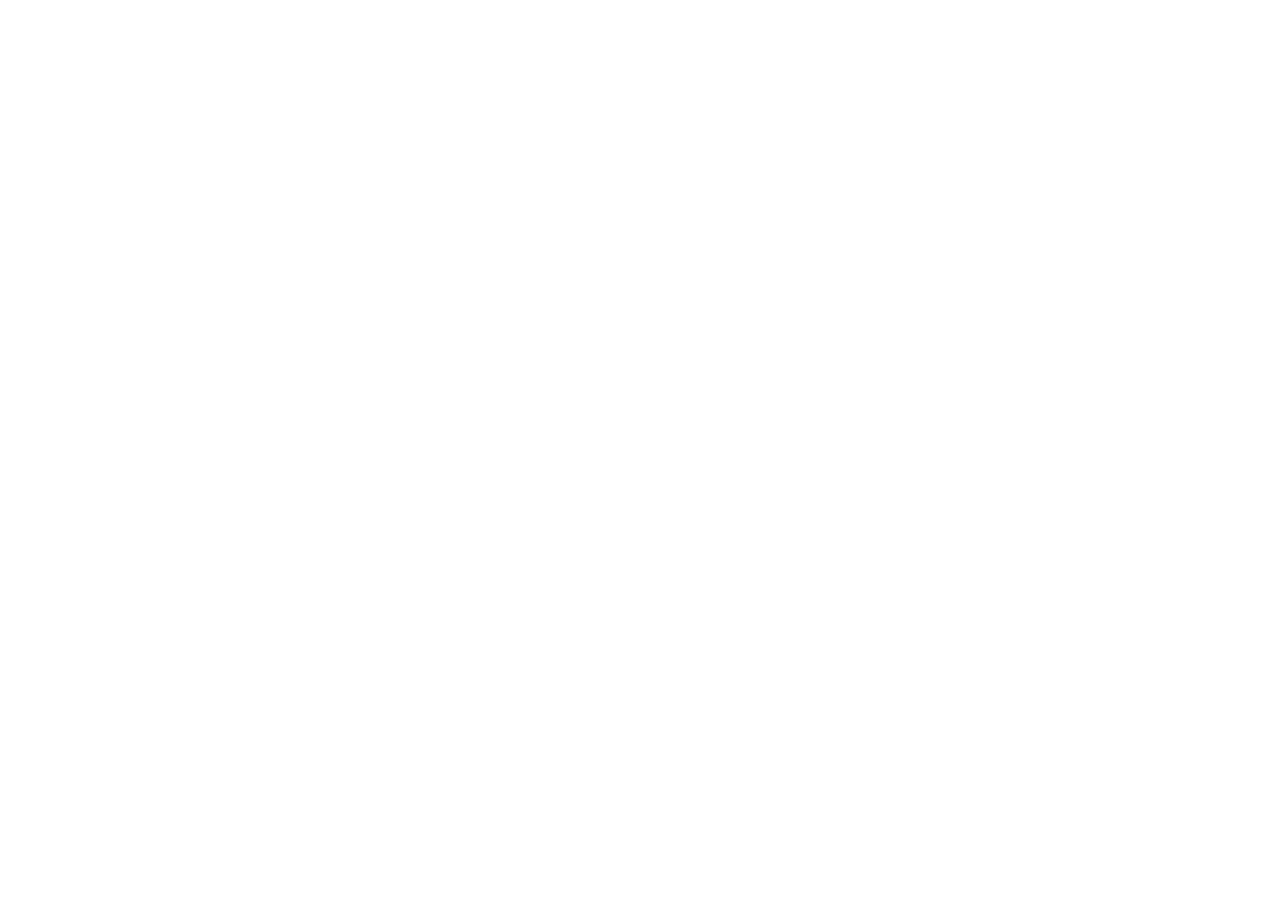
==== roboto.html @ 91c71908 "added all files" ====
<!DOCTYPE html>
<html lang="en">
<head>
    <meta charset="UTF-8">
    <meta http-equiv="X-UA-Compatible" content="IE=edge">
    <meta name="viewport" content="width=device-width, initial-scale=1.0">
    <link rel="stylesheet" href="css/styles.css">
    <title>Robototexnika</title>
</head>
<body>
    <section class="robototexnika">
        <div class="container">
            <div class="row">
                <div class="col-xs-12">
                    <a href="index.html"></a>
                    <img src="" alt="">
                    <span></span>
                    <p></p>
                </div>
            </div>
        </div>
    </section>
    
</body>
</html>
---- css/styles.css ----
/* CUSTOM PROPERTY */
:root{
  --primary-color: #222;
  --text-color: #555;
  --bg-color: #086CF9;
}
/* FONTS */
@font-face {
  font-family: 'DM Sans';
  font-style: normal;
  font-weight: 400;
  font-display: swap;
  src: url('../fonts/dm-sans-v10-latin-regular.woff2') format('woff2'),
       url('../fonts/dm-sans-v10-latin-regular.woff') format('woff');
}
@font-face {
  font-family: 'DM Sans';
  font-style: normal;
  font-weight: 500;
  font-display: swap;
  src: url('../fonts/dm-sans-v10-latin-500.woff2') format('woff2'),
       url('../fonts/dm-sans-v10-latin-500.woff') format('woff');
}
@font-face {
  font-family: 'DM Sans';
  font-style: normal;
  font-weight: 700;
  font-display: swap;
  src: url('../fonts/dm-sans-v10-latin-700.woff2') format('woff2'),
       url('../fonts/dm-sans-v10-latin-700.woff') format('woff');
}
/* GLOBAL */
html{
  box-sizing: border-box;
  height: 100%;
  scroll-behavior: smooth;
  overflow-x: hidden;
}
*,*::after,*::before{
  box-sizing: border-box;
}
body{
  display: flex;
  flex-direction: column;
  height: 100%;
  padding: 0;
  margin: 0;
  font-family:'DM Sans', "Arial", sans-serif;
  font-weight: normal;
  font-size: 14px;
  line-height: 24px;
  background-color: #fff;
  color: var(--primary-color);
}
img{
  max-width: 100%;
  height: auto;
  object-fit: cover;
}
ul{
  margin: 0;
  padding: 0;
  list-style: none;
}
a{
  text-decoration: none;
}
.visually-hidden {
  clip: rect(0 0 0 0);
  clip-path: inset(50%);
  height: 1px;
  overflow: hidden;
  position: absolute;
  white-space: nowrap;
  width: 1px;
}

/* CONTAINER  */
.container{
  width: 100%;
  max-width: 1192px;
  padding-right: 20px;
  padding-left: 20px;
  margin-right: auto;
  margin-left: auto;
}
.top-box{
  background-color: rgb(202, 200, 200);
}
.top-list a{
  color: #000;
  font-size: 12px;

}
.top-list a img{
  width: 14px;
  height: 12px;
  margin-right: 10px;
}

/* MAIN CONTENT  */
.main-content{
  flex-grow: 1;
}

/* SITE-HEADER */
.site-header {
  padding-top: 10px;
  padding-bottom: 10px;
}
.site-logo-link {
  display: flex;
  font-weight: 700;
  font-size: 24px;
  line-height: 31px;
  color: var(--primary-color);
  text-decoration: none;
  transition: opacity 0.4s ease, color 0.4s ease;
}
.site-logo-link:hover{
  opacity: 0.8;
  color: var(--bg-color);
  text-decoration: none;
}
.site-logo-link:active{
  opacity: 0.6;
}
.sitenav-item {
  padding-top: 15px;
  margin: 0 31px;
}
.sitenav-item-link {
  font-size: 16px;
  line-height: 155%;
  text-decoration: none;
  color: var(--primary-color);
  transition: opacity 0.4s ease, color 0.4s ease;
}
.sitenav-item-link:hover{
  opacity: 0.8;
  color: var(--bg-color);
  text-decoration: none;
}
.sitenav-item-link:active{
  opacity: 0.6;
}
.site-signin {
  display: inline-block;
  margin-right: 10px;
  font-size: 16px;
  line-height: 155%;
  color: var(--primary-color);
  transition: opacity 0.4s ease, color 0.4s ease;
}
.site-signin:hover{
  opacity: 0.8;
  color: var(--bg-color);
  text-decoration: none;
}
.site-signin:active{
  opacity: 0.6;
}
.button {
  display: inline-block;
  padding: 12px 24px;
  font-size: 16px;
  line-height: 24px;
  background-color: var(--bg-color);
  color: #fff;
  border-radius: 4px;
  border: 2px solid var(--bg-color);
  transition: background-color 0.4s ease, color 0.4s ease, border-color 0.4s ease;
  white-space: nowrap;
}
.button:hover{
  border-color: var(--bg-color);
  background-color: transparent;
  color: var(--bg-color);
  text-decoration: none;
  opacity: 0.8;
}
/* HERO */
.hero {
  position: relative;
  z-index: 2;
  height: 740px;
  background-image: url("../imgs/hero-bg.jpg");
  background-repeat: no-repeat;
  background-size: cover;
  background-position: center center;
  color: #fff;
  display: block;
}
.hero-container {
  display: flex;
  flex-direction: column;
  justify-content: center;
  height: 100%;
}
.hero-heading {
  margin-top: 0;
  margin-bottom: 24px;
  font-weight: 700;
  font-size: 56px;
  line-height: 73px;
}
.hero-text {
  max-width: 867px;
  width: 100%;
  margin-top: 0;
  margin-bottom: 64px;
  margin-right: auto;
  margin-left: auto;
  font-weight: 400;
  font-size: 16px;
  line-height: 155%;
}
.hero-button:hover {
  color: #fff;
}

/* HERO-BOTTOM */
.hero-bottom {
  position: relative;
  z-index: 5;
  display: block;
  margin-top: -126px;
}
.hero-bottom-container {
  padding: 56px 86px;
  box-shadow: 0px 11px 35px rgba(0, 0, 0, 0.08);
  border-radius: 4px;
  background-color:#fff;
}
.hero-bottom-img {
  width: 72px;
  height: 72px;
  margin-right: 24px;
}
.exact-information {
  margin-bottom: 8px;
  font-weight: 700;
  font-size: 36px;
  line-height: 47px;
}
.about-the-course {
  font-size: 16px;
  line-height: 155%;
  color: var(--bg-color);
}

/* COURSE */
.course {
  padding-top: 120px;
  padding-bottom: 120px;
  display: block;
}
.course-heading {
  margin-top: 0;
  margin-bottom: 24px;
  font-weight: 700;
  font-size: 48px;
  line-height: 62px;
}
.couse-text-1 {
  margin-top: 0;
  margin-bottom: 16px;
  font-size: 16px;
  line-height: 155%;
  color: var(--text-color);
}
.course-text {
  margin-top: 0;
  margin-bottom: 32px;
  font-size: 20px;
  line-height: 28px;
  color: #333;
}
.course-img {
  width: 595px;
  height: 433px;
  border-radius: 4px;
}

/* HOW-IT-WORKS */
.how-it-work {
  margin-bottom: 128px;
  display: block;
}
.how-it-work-heading {
  margin-top: 0;
  margin-bottom: 12px;
  font-weight: 700;
  font-size: 48px;
  line-height: 62px;
}
.text-heading {
  margin-top: 0;
  margin-bottom: 48px;
  font-size: 16px;
  line-height: 155%;
  color: var(--text-color);
}

.how-it-work-img {
  width: 80px;
  height: 80px;
  margin-bottom: 24px;
}
.how-it-work-item-heading{
  margin-top: 0;
  margin-bottom: 16px;
  font-weight: 700;
  font-size: 24px;
  line-height: 31px;
}
.how-it-work-item-text{
  margin: 0;
  font-size: 14px;
  line-height: 155%;
  color: var(--text-color);
}

/* OUR-COURSES */
.our-courses {
  padding-top: 60px;
  padding-bottom: 60px;
  background-color: #ECF4FF;
  display: block;
}
.our-courses-heading {
  margin-top: 0;
  margin-bottom: 12px;
  font-weight: 700;
  font-size: 48px;
  line-height: 62px;
  color: #000000;
}
.our-courses-text {
  margin-top: 0;
  margin-bottom: 48px;
  font-size: 16px;
  line-height: 155%;
  color: var(--text-color);
}
.our-courses-items{
  margin-bottom: 18px;

}
.our-courses-item{
  max-width: 350px;
  width: 100%;
  padding: 24px 24px 35px 24px;
  margin: auto;
  margin-bottom: 30px;
  border-radius: 6px;
  background-color: #fff;
}
.our-courses-img {
  width: 320px;
  height: 208px;
  margin-bottom: 24px;
  border-radius: 6px;
}
.ellipse {
  align-items: center;
  margin-bottom: 24px;
}
.observers {
  display: flex;
  align-items: center;
}
.user-button {
  margin: 0;
  margin-right: 18px;
  padding: 8px;
  border-radius: 50%;
  border: 0.6px solid #C8C8C8;
  background-color: #fff;
}
.user-img {
  width: 16px;
  height: 16px;
}
.followers {
  font-size: 16px;
  line-height: 155%;
  color: var(--text-color);
}
.ellipse-img {
  margin-left: 18px;
  width: 32px;
  height: 32px;
  border-radius: 50%;
}
.sciense {
  padding-top: 20px;
  border-top: 0.5px solid #E9E8E8;
}
.course-price {
  margin-bottom: 18px;
}
.course-price ~ p{
  margin: 0;
  font-size: 14px;
  line-height: 155%;
  color: var(--text-color);
  text-align: left;
}
.ellipse-heading{
  margin: 0;
  font-weight: 700;
  font-size: 24px;
  line-height: 31px;
}
.ellipce-pricing{
  font-weight: 700;
  font-size: 24px;
  line-height: 31px;
  color: #086CF9;
}

/* MENTORS */
.mentors {
  padding-top: 128px;
  padding-bottom: 128px;
  display: block;
}
.mentors-heading {
  margin-top: 0;
  margin-bottom: 12px;
  font-weight: 700;
  font-size: 48px;
  line-height: 62px;
}
.mentors-theme {
  max-width: 551px;
  width: 100%;
  margin: 0 auto 48px auto;
  font-size: 16px;
  line-height: 155%;
  color: #444;
}
.mentors-item{
  max-width: 350px;
  width: 100%;
  padding: 0;
  padding-bottom: 36px;
  margin: auto;
  margin-bottom: 20px;
  box-shadow: 0px 11px 55px rgba(0, 0, 0, 0.08);
  border-radius: 6px;
  /* text-align: center; */
}
.mentors-item:not(:last-child){
  margin-right: 24px;
}
.mentors-item-box{
  padding-left: 32px;
  padding-right: 32px;
}
.mentors-item-img {
  margin-bottom: 16px;
  width: 368px;
  height: 340px;
  border-radius: 6px 6px 0px 0px;
}
.mentors-item-heading {
  margin-top: 0;
  margin-bottom: 8px;
  font-weight: 700;
  font-size: 24px;
  line-height: 31px;
}
.mentor-field {
  margin-top: 0;
  margin-bottom: 24px;
  font-size: 16px;
  line-height: 155%;
  color: var(--text-color);
}
.observers-item {
  display: flex;
  align-items: center;
}
.observers-item-img {
  width: 16px;
  height: 16px;
}
.views {
  font-size: 14px;
  line-height: 16px;
  color: var(--text-color);
}
.courses-number {
  font-size: 14px;
  line-height: 155%;
  color: var(--text-color);
}

/* SITE-FOOTER */
.site-footer {
  padding-top: 60px;
  padding-bottom: 60px;
  background-color: #D3E5FE;
}
footer .site-logo-link {
  display: inline-block;
  margin-bottom: 24px;
}
.footer-left-text {
  margin-top: 0;
  margin-bottom: 32px;
  font-size: 16px;
  line-height: 155%;
  color: var(--text-color);
}
.footer-heading {
  margin-top: 0;
  margin-bottom: 24px;
  font-weight: 700;
  font-size: 30px;
  line-height: 39px;
}
.social-media-list {
  display: flex;
}
.social-media-item:not(:last-child){
  margin-right: 16px;
}
.social-media-item-link {
  display: flex;
  padding: 14px;
  border-radius: 4px;
  background-color: #fff;
}
.social-media-item-img {
  width: 20px;
  height: 20px;
}
.feature-links-heading {
  margin-top: 0;
  margin-bottom: 24px;
  font-weight: 700;
  font-size: 30px;
  line-height: 39px;
}
.feature-links-item {
  margin-bottom: 16px;
  font-size: 16px;
  line-height: 21px;
}
.feature-links-item-link {
  color: #444;
}
.contact-us-heading {
  margin-top: 0;
  margin-bottom: 24px;
  font-weight: 700;
  font-size: 30px;
  line-height: 39px;
}
.company-adress {
  margin-bottom: 16px;
  font-size: 16px;
  line-height: 155%;
  color: var(--text-color);
}
.company-source {
  display: flex;
  align-items: center;
  margin-bottom: 16px;
}
.company-source-img {
  width: 20px;
  height: 20px;
  margin-right: 8px;
}
.company-source-text {
  font-size: 16px;
  line-height: 21px;
  color: #444;
}
.phone{
  display: none; 
  width: 100%;
  height: 100%;
}
.phone .phone-links{
  display: flex;
  flex-direction: column;
}
.phone-link{
  position: relative;
}
.phone-link img{
  max-width: 576px;
  height: 350px;
}
.phone-link .roboto{
  position: absolute;
  color: #fff;
  font-size: 35px;
  font-weight: bold;
  text-transform: capitalize;
  top: 65%;
  left: 30%;

}
.phone-link .mentalarifmetika{
  position: absolute;
  color: #fff;
  font-size: 35px;
  font-weight: bold;
  text-transform: capitalize;
  top: 65%;
  left: 30%;

}
.phone-link .english{
  position: absolute;
  color: #fff;
  font-size: 35px;
  font-weight: bold;
  text-transform: capitalize;
  top: 65%;
  left: 30%;

}
#top {
  display: none;
  position: fixed;
  right: 5%;
  bottom: 2%;
  cursor: pointer;
  z-index: 10;
}

#top img {
  padding: 7px;
  border-radius: 3px;
  width: 40px;
  height: 40px;
  background: var(--bg-color);}


@media screen and (max-width: 768px){
  h2{
      font-size: 20px;
  }
  .mt{
      margin-top: 15px;
  }
}

/* MEDIA QUERY */
@media screen and (max-width: 992px) {
  .burger-menu{
    display: block;
  }

}
@media screen and (max-width: 576px) {
  .burger-menu{
    display: block;
  }
  .hero{
    display: none;
  }
  .hero-bottom{
    display: none;
  }
  .course{
    display: none;
  }
  .how-it-work{
    display: none;
  }
  .our-courses{
    display: none;
  }
  .mentors{
    display: none;
  }
  .phone{
    display: block;
  }
  .hero-heading {
    margin-bottom: 12px;
    font-size: 35px;
    line-height: 40px;
  }
  .hero-text {
    max-width: 867px;
    width: 100%;
    margin-top: 0;
    margin-bottom: 64px;
    margin-right: auto;
    margin-left: auto;
    font-weight: 400;
    font-size: 16px;
    line-height: 100%;
  }
  .button {
    display: inline-block;
    padding: 5px 10px;
    font-size: 12px;
    line-height: 12px;
    background-color: var(--bg-color);
    color: #fff;
    border-radius: 4px;
    border: 2px solid var(--bg-color);
    transition: background-color 0.4s ease, color 0.4s ease, border-color 0.4s ease;
    white-space: nowrap;
  }
}



@media
only screen and (-webkit-min-device-pixel-ratio: 2),
only screen and (   min--moz-device-pixel-ratio: 2),
only screen and (     -o-min-device-pixel-ratio: 2/1),
only screen and (        min-device-pixel-ratio: 2),
only screen and (                min-resolution: 192dpi),
only screen and (                min-resolution: 2dppx) {
  .hero{
    background-image: url("../imgs/hero-bg@2x.jpg");
  }

}
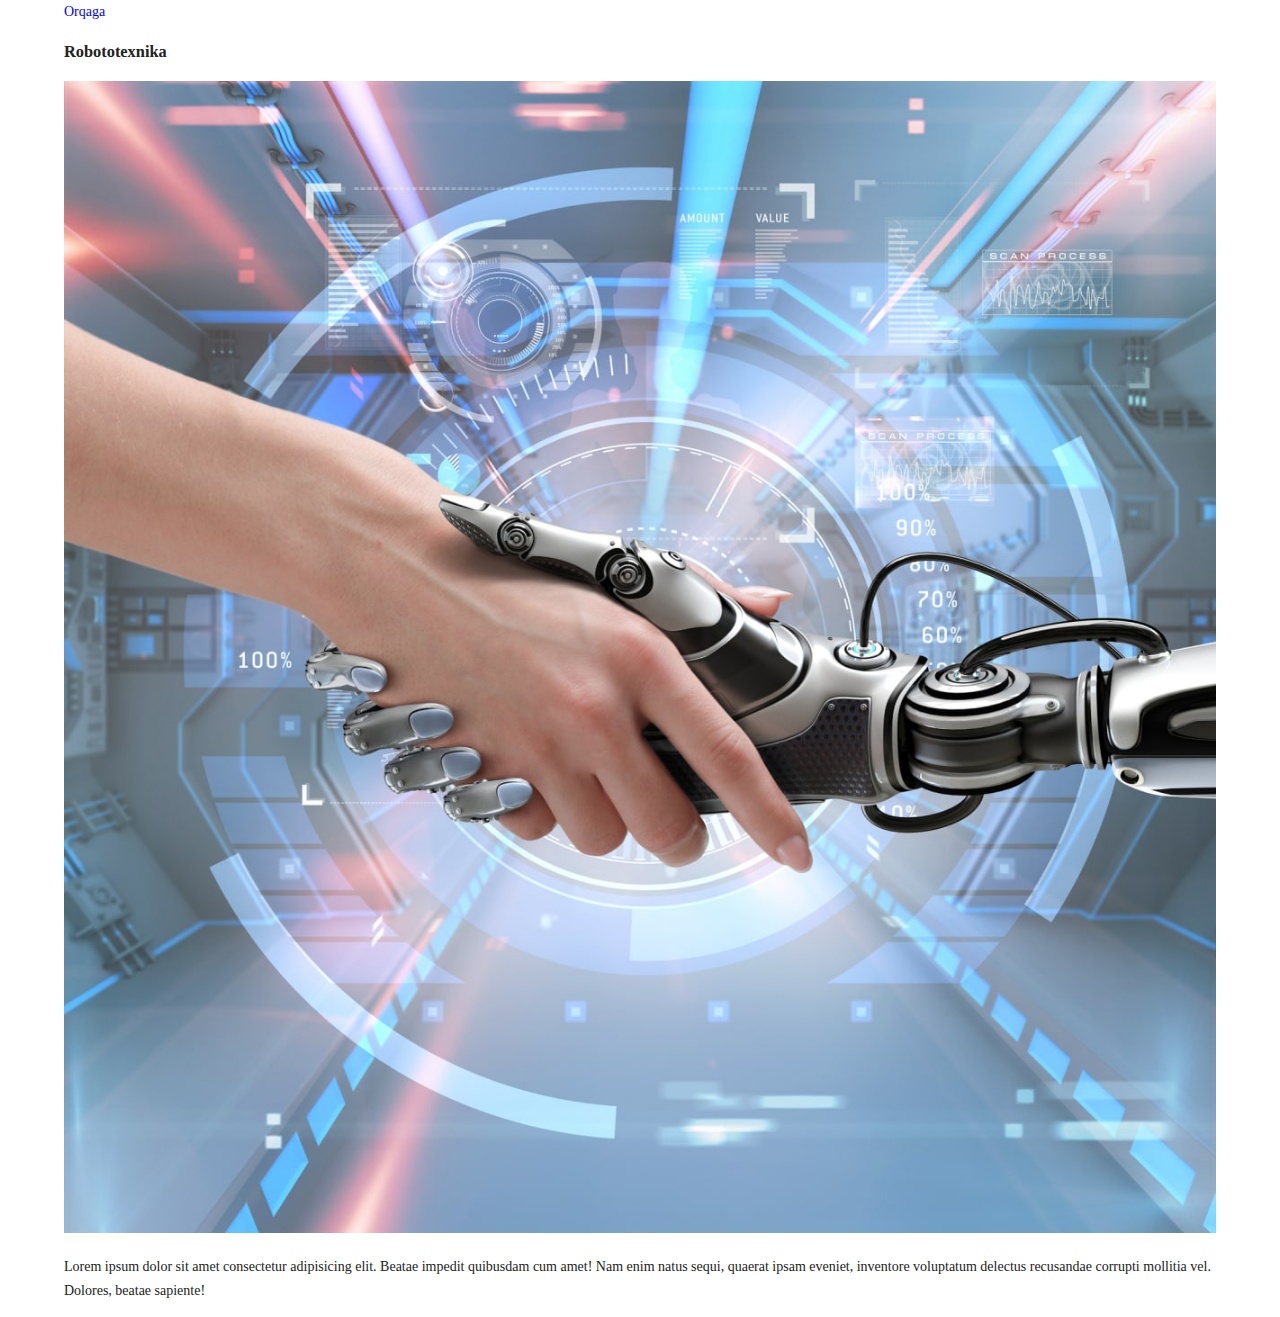
==== commit b8d987dd: "updated" ====
--- a/roboto.html
+++ b/roboto.html
@@ -12,10 +12,10 @@
         <div class="container">
             <div class="row">
                 <div class="col-xs-12">
-                    <a href="index.html"></a>
-                    <img src="" alt="">
-                    <span></span>
-                    <p></p>
+                    <a href="index.html">Orqaga</a>
+                    <h3>Robototexnika</h3>
+                    <img src="imgs/robototexnika.jpg" alt="">
+                    <p>Lorem ipsum dolor sit amet consectetur adipisicing elit. Beatae impedit quibusdam cum amet! Nam enim natus sequi, quaerat ipsam eveniet, inventore voluptatum delectus recusandae corrupti mollitia vel. Dolores, beatae sapiente!</p>
                 </div>
             </div>
         </div>
--- a/css/styles.css
+++ b/css/styles.css
@@ -6,28 +6,44 @@
 }
 /* FONTS */
 @font-face {
-  font-family: 'DM Sans';
+  font-family: 'Montserrat';
+  font-style: normal;
+  font-weight: 100;
+  font-display: swap;
+  src: url('../fonts/Montserrat-Thin.ttf') format('ttf'),
+       url('../fonts/Montserrat-ThinItalic.ttf') format('ttf');
+}
+@font-face {
+  font-family: 'Montserrat';
+  font-style: normal;
+  font-weight: 200;
+  font-display: swap;
+  src: url('../fonts/Montserrat-ExtraLight.ttf') format('ttf'),
+       url('../fonts/Montserrat-ExtraLightItalic.ttf') format('ttf');
+}
+@font-face {
+  font-family: 'Montserrat';
   font-style: normal;
   font-weight: 400;
   font-display: swap;
-  src: url('../fonts/dm-sans-v10-latin-regular.woff2') format('woff2'),
-       url('../fonts/dm-sans-v10-latin-regular.woff') format('woff');
+  src: url('../fonts/Montserrat-LightItalic.ttf') format('ttf'),
+       url('../fonts/Montserrat-Light.ttf') format('ttf');
 }
 @font-face {
-  font-family: 'DM Sans';
+  font-family: 'Montserrat';
   font-style: normal;
   font-weight: 500;
   font-display: swap;
-  src: url('../fonts/dm-sans-v10-latin-500.woff2') format('woff2'),
-       url('../fonts/dm-sans-v10-latin-500.woff') format('woff');
+  src: url('../fonts/Montserrat-Medium.ttf') format('ttf'),
+       url('../fonts/Montserrat-MediumItalic.ttf') format('ttf');
 }
 @font-face {
-  font-family: 'DM Sans';
+  font-family: 'Montserrat';
   font-style: normal;
   font-weight: 700;
   font-display: swap;
-  src: url('../fonts/dm-sans-v10-latin-700.woff2') format('woff2'),
-       url('../fonts/dm-sans-v10-latin-700.woff') format('woff');
+  src: url('../fonts/Montserrat-ExtraBold.ttf') format('ttf'),
+       url('../fonts/Montserrat-BoldItalic.ttf') format('ttf');
 }
 /* GLOBAL */
 html{
@@ -45,7 +61,7 @@
   height: 100%;
   padding: 0;
   margin: 0;
-  font-family:'DM Sans', "Arial", sans-serif;
+  font-family:'Montserrat';
   font-weight: normal;
   font-size: 14px;
   line-height: 24px;
@@ -86,6 +102,8 @@
 }
 .top-box{
   background-color: rgb(202, 200, 200);
+  font-style: italic ;
+  font-weight: 200;
 }
 .top-list a{
   color: #000;
@@ -95,7 +113,7 @@
 .top-list a img{
   width: 14px;
   height: 12px;
-  margin-right: 10px;
+  margin-right: 2px;
 }
 
 /* MAIN CONTENT  */
@@ -129,7 +147,11 @@
   padding-top: 15px;
   margin: 0 31px;
 }
+.navbar-light .navbar-toggler{
+  border-color: #000;
+}
 .sitenav-item-link {
+  font-weight: 700;
   font-size: 16px;
   line-height: 155%;
   text-decoration: none;
@@ -581,10 +603,12 @@
   line-height: 21px;
   color: #444;
 }
+/*  MOBILNI  */
 .phone{
   display: none; 
   width: 100%;
   height: 100%;
+  background-color: #e8e9e9;
 }
 .phone .phone-links{
   display: flex;
@@ -594,27 +618,28 @@
   position: relative;
 }
 .phone-link img{
-  max-width: 576px;
-  height: 350px;
+  width: 100%;
 }
 .phone-link .roboto{
   position: absolute;
   color: #fff;
-  font-size: 35px;
+  font-size: 20px;
   font-weight: bold;
   text-transform: capitalize;
+  width: 100%;
   top: 65%;
-  left: 30%;
+  left: 0%;
 
 }
 .phone-link .mentalarifmetika{
   position: absolute;
   color: #fff;
-  font-size: 35px;
+  font-size: 20px;
   font-weight: bold;
   text-transform: capitalize;
+  width: 100%;
   top: 65%;
-  left: 30%;
+  left: 0%;
 
 }
 .phone-link .english{
@@ -623,8 +648,9 @@
   font-size: 35px;
   font-weight: bold;
   text-transform: capitalize;
+  width: 100%;
   top: 65%;
-  left: 30%;
+  left: 0%;
 
 }
 #top {
@@ -661,8 +687,18 @@
 
 }
 @media screen and (max-width: 576px) {
-  .burger-menu{
-    display: block;
+  body{
+    background-color: #e8e9e9;
+  }
+  .site-logo-link{
+    font-size: 20px;
+  }
+  .navbar-toggler{
+    padding: 2px 5px;
+    font-size: 14px;
+  }
+  .navbar-light .navbar-toggler{
+    border-color: #000;
   }
   .hero{
     display: none;
@@ -713,6 +749,29 @@
     transition: background-color 0.4s ease, color 0.4s ease, border-color 0.4s ease;
     white-space: nowrap;
   }
+  .ellipse {
+    align-items: center;
+    margin: 8px 0; 
+  }
+  .user-button {
+    margin: 0 5px 0 8px;
+    padding: 8px;
+    border-radius: 50%;
+    border: 0.4px solid #C8C8C8;
+    background-color: #fff;
+  }
+  .user-img {
+    width: 16px;
+    height: 16px;
+  }
+  .followers {
+    font-size: 12px;
+    line-height: 155%;
+    color: var(--text-color);
+  }
+  .feature-links{
+    display: none;
+  }
 }
 
 
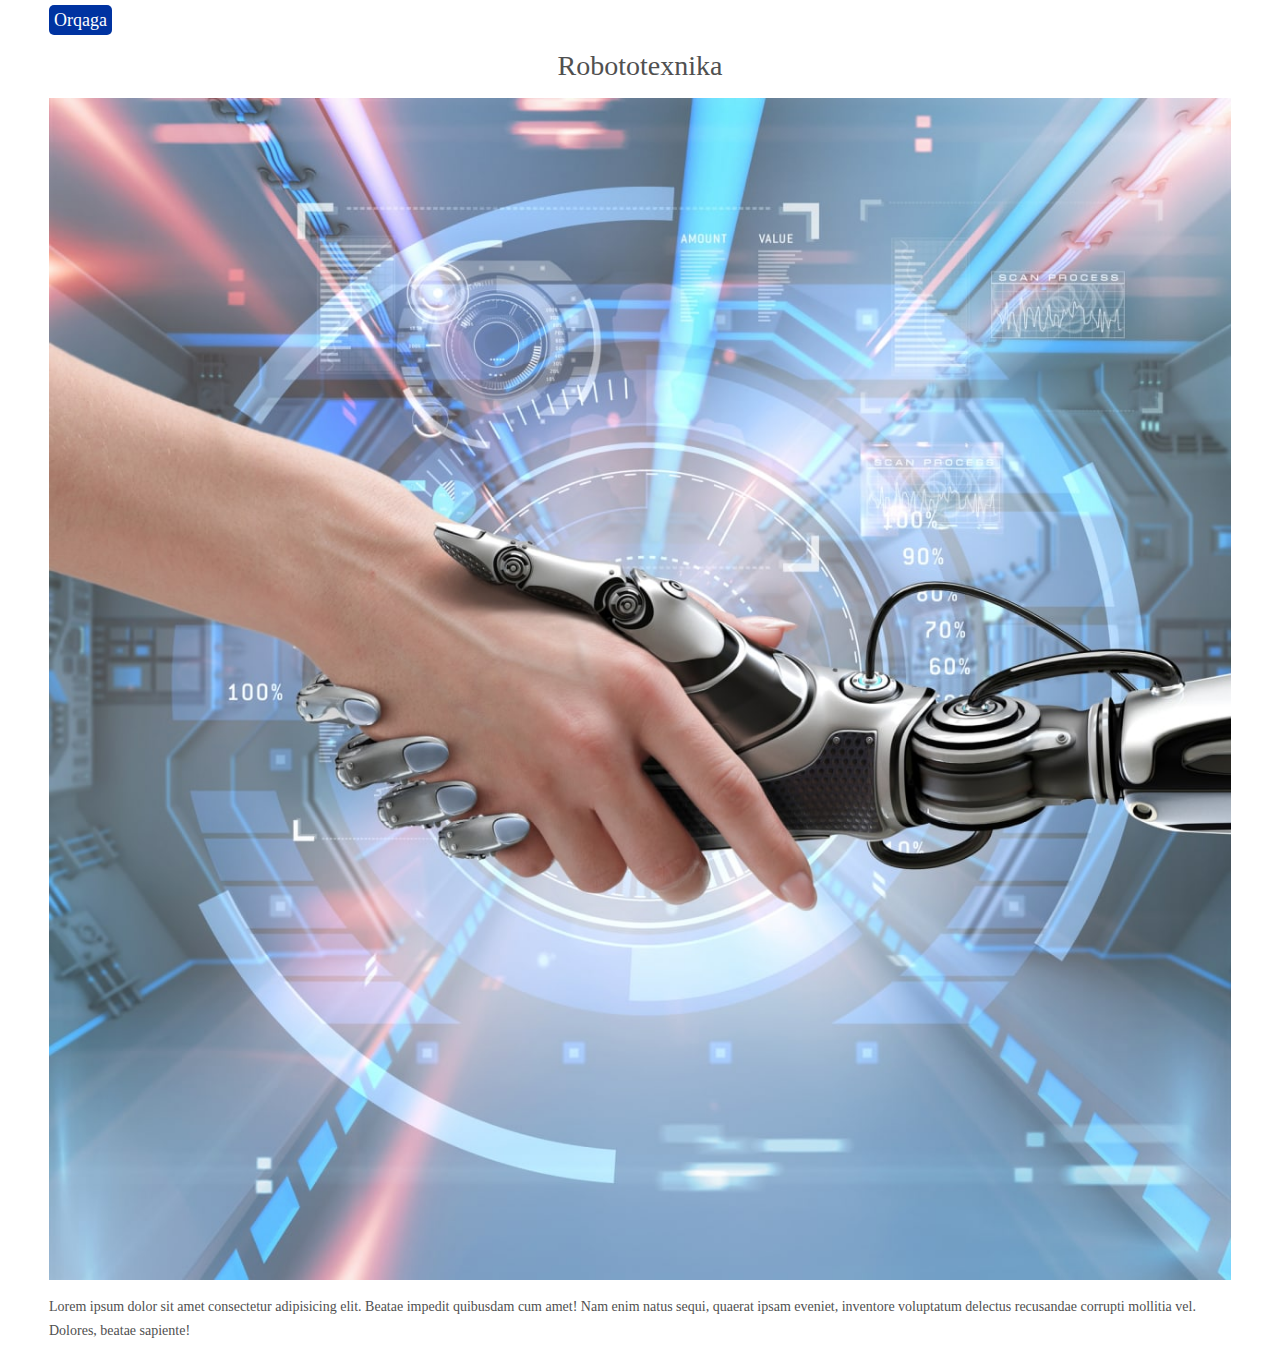
==== commit 8b5e47b0: "dd" ====
--- a/roboto.html
+++ b/roboto.html
@@ -4,18 +4,23 @@
     <meta charset="UTF-8">
     <meta http-equiv="X-UA-Compatible" content="IE=edge">
     <meta name="viewport" content="width=device-width, initial-scale=1.0">
+    <!-- FONTAWESOME -->
+    <link rel="stylesheet" href="https://cdnjs.cloudflare.com/ajax/libs/font-awesome/6.1.1/css/all.min.css" integrity="sha512-KfkfwYDsLkIlwQp6LFnl8zNdLGxu9YAA1QvwINks4PhcElQSvqcyVLLD9aMhXd13uQjoXtEKNosOWaZqXgel0g==" crossorigin="anonymous" referrerpolicy="no-referrer" />
+    <!-- BOOTSTRAP -->
+    <link rel="stylesheet" href="https://cdn.jsdelivr.net/npm/bootstrap@4.3.1/dist/css/bootstrap.min.css"
+    integrity="sha384-ggOyR0iXCbMQv3Xipma34MD+dH/1fQ784/j6cY/iJTQUOhcWr7x9JvoRxT2MZw1T" crossorigin="anonymous">
     <link rel="stylesheet" href="css/styles.css">
     <title>Robototexnika</title>
 </head>
 <body>
-    <section class="robototexnika">
+    <section class="robototexnika mt-2">
         <div class="container">
             <div class="row">
                 <div class="col-xs-12">
-                    <a href="index.html">Orqaga</a>
-                    <h3>Robototexnika</h3>
+                    <a class="back-button" href="index.html"><i class="fa fa-chevron-left" aria-hidden="true"></i> Orqaga</a>
+                    <h3 class="tirt-h3">Robototexnika</h3>
                     <img src="imgs/robototexnika.jpg" alt="">
-                    <p>Lorem ipsum dolor sit amet consectetur adipisicing elit. Beatae impedit quibusdam cum amet! Nam enim natus sequi, quaerat ipsam eveniet, inventore voluptatum delectus recusandae corrupti mollitia vel. Dolores, beatae sapiente!</p>
+                    <p class="page-text">Lorem ipsum dolor sit amet consectetur adipisicing elit. Beatae impedit quibusdam cum amet! Nam enim natus sequi, quaerat ipsam eveniet, inventore voluptatum delectus recusandae corrupti mollitia vel. Dolores, beatae sapiente!</p>
                 </div>
             </div>
         </div>
--- a/css/styles.css
+++ b/css/styles.css
@@ -1,8 +1,8 @@
 /* CUSTOM PROPERTY */
 :root{
-  --primary-color: #222;
-  --text-color: #555;
-  --bg-color: #086CF9;
+  --primary-color: #fff;
+  --text-color: #505050;
+  --bg-color: #0033a1;
 }
 /* FONTS */
 @font-face {
@@ -101,18 +101,37 @@
   margin-left: auto;
 }
 .top-box{
-  background-color: rgb(202, 200, 200);
+  margin: 2px 5px;
+  background-color: var(--bg-color);
+  border-radius: 4px;
   font-style: italic ;
-  font-weight: 200;
+  font-weight: 400;
+}
+.dropdown-menu{
+  margin: 0;
+  padding: 0;
+  min-width: 40px;
+}
+.drop-btn{
+  border: 1px solid var(--primary-color);
+  margin-right: 6px;
+  padding: 5px;
+  font-size: 14px;
+  color: #fff;
+}
+.drop-btn:focus{
+  box-shadow: none;
+  color: #fff;
+
 }
 .top-list a{
-  color: #000;
-  font-size: 12px;
-
+  padding-left: 8px;
+  color: #fff;
+  font-size: 16px;
 }
 .top-list a img{
-  width: 14px;
-  height: 12px;
+  width: 16px;
+  height: 14px;
   margin-right: 2px;
 }
 
@@ -147,15 +166,12 @@
   padding-top: 15px;
   margin: 0 31px;
 }
-.navbar-light .navbar-toggler{
-  border-color: #000;
-}
 .sitenav-item-link {
   font-weight: 700;
   font-size: 16px;
   line-height: 155%;
   text-decoration: none;
-  color: var(--primary-color);
+  color: #000;
   transition: opacity 0.4s ease, color 0.4s ease;
 }
 .sitenav-item-link:hover{
@@ -171,7 +187,7 @@
   margin-right: 10px;
   font-size: 16px;
   line-height: 155%;
-  color: var(--primary-color);
+  color: #000;
   transition: opacity 0.4s ease, color 0.4s ease;
 }
 .site-signin:hover{
@@ -280,6 +296,7 @@
 .course-heading {
   margin-top: 0;
   margin-bottom: 24px;
+  color: #000;
   font-weight: 700;
   font-size: 48px;
   line-height: 62px;
@@ -312,6 +329,7 @@
 .how-it-work-heading {
   margin-top: 0;
   margin-bottom: 12px;
+  color: #000;
   font-weight: 700;
   font-size: 48px;
   line-height: 62px;
@@ -524,7 +542,7 @@
 .site-footer {
   padding-top: 60px;
   padding-bottom: 60px;
-  background-color: #D3E5FE;
+  background-color: #0033a1;
 }
 footer .site-logo-link {
   display: inline-block;
@@ -535,7 +553,7 @@
   margin-bottom: 32px;
   font-size: 16px;
   line-height: 155%;
-  color: var(--text-color);
+  color: var(--primary-color);
 }
 .footer-heading {
   margin-top: 0;
@@ -566,6 +584,7 @@
   font-weight: 700;
   font-size: 30px;
   line-height: 39px;
+  display: block;
 }
 .feature-links-item {
   margin-bottom: 16px;
@@ -573,7 +592,7 @@
   line-height: 21px;
 }
 .feature-links-item-link {
-  color: #444;
+  color: var(--primary-color);
 }
 .contact-us-heading {
   margin-top: 0;
@@ -586,7 +605,7 @@
   margin-bottom: 16px;
   font-size: 16px;
   line-height: 155%;
-  color: var(--text-color);
+  color: var(--primary-color);
 }
 .company-source {
   display: flex;
@@ -601,7 +620,7 @@
 .company-source-text {
   font-size: 16px;
   line-height: 21px;
-  color: #444;
+  color: #fff;
 }
 /*  MOBILNI  */
 .phone{
@@ -652,6 +671,29 @@
   top: 65%;
   left: 0%;
 
+}
+.phone_btn{
+  background-color:#ffc600;
+  margin-right: 6px;
+  color: var(--text-color);
+}
+/*  PAGE   */
+.back-button{
+  padding: 5px;
+  background-color: var(--bg-color);
+  border-radius: 5px;
+  color: #fff;
+  font-size: 18px;
+}
+.tirt-h3{
+  margin: 15px 0;
+  text-align: center;
+  color: var(--text-color);
+}
+.page-text{
+  margin-top: 15px;
+  color: var(--text-color);
+  font-size: 14px;
 }
 #top {
   display: none;
@@ -688,7 +730,7 @@
 }
 @media screen and (max-width: 576px) {
   body{
-    background-color: #e8e9e9;
+    background-color: #fff;
   }
   .site-logo-link{
     font-size: 20px;
@@ -696,9 +738,6 @@
   .navbar-toggler{
     padding: 2px 5px;
     font-size: 14px;
-  }
-  .navbar-light .navbar-toggler{
-    border-color: #000;
   }
   .hero{
     display: none;
@@ -751,7 +790,7 @@
   }
   .ellipse {
     align-items: center;
-    margin: 8px 0; 
+    margin: 30px 0 40px 0; 
   }
   .user-button {
     margin: 0 5px 0 8px;
@@ -769,6 +808,7 @@
     line-height: 155%;
     color: var(--text-color);
   }
+  /* FOOTER */
   .feature-links{
     display: none;
   }
